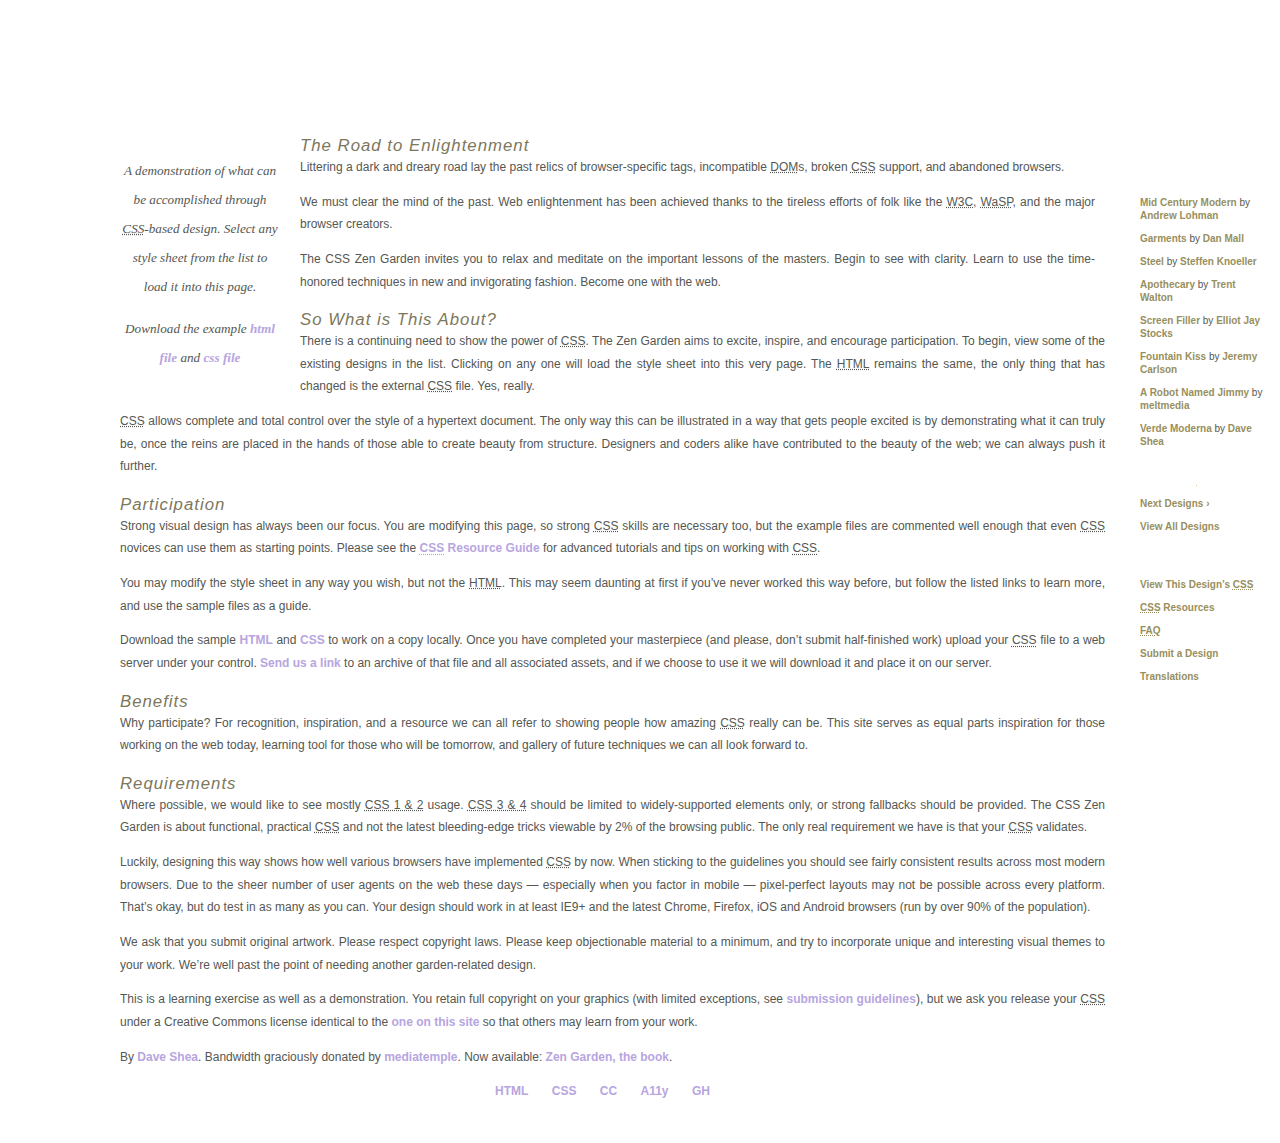
==== Zen/index.html @ 009deb2e "Zen" ====
<!DOCTYPE html>
<html lang="en">
<head>
	<meta charset="utf-8">
	<title>CSS Zen Garden: The Beauty of CSS Design</title>

	<link rel="stylesheet" media="screen" href="style.css?v=8may2013">
	<link rel="alternate" type="application/rss+xml" title="RSS" href="http://www.csszengarden.com/zengarden.xml">

	<meta name="viewport" content="width=device-width, initial-scale=1.0">
	<meta name="author" content="Dave Shea">
	<meta name="description" content="A demonstration of what can be accomplished visually through CSS-based design.">
	<meta name="robots" content="all">


	<!--[if lt IE 9]>
	<script src="script/html5shiv.js"></script>
	<![endif]-->
</head>

<!--



	View source is a feature, not a bug. Thanks for your curiosity and
	interest in participating!

	Here are the submission guidelines for the new and improved csszengarden.com:

	- CSS3? Of course! Prefix for ALL browsers where necessary.
	- go responsive; test your layout at multiple screen sizes.
	- your browser testing baseline: IE9+, recent Chrome/Firefox/Safari, and iOS/Android
	- Graceful degradation is acceptable, and in fact highly encouraged.
	- use classes for styling. Don't use ids.
	- web fonts are cool, just make sure you have a license to share the files. Hosted 
	  services that are applied via the CSS file (ie. Google Fonts) will work fine, but
	  most that require custom HTML won't. TypeKit is supported, see the readme on this
	  page for usage instructions: https://github.com/mezzoblue/csszengarden.com/

	And a few tips on building your CSS file:

	- use :first-child, :last-child and :nth-child to get at non-classed elements
	- use ::before and ::after to create pseudo-elements for extra styling
	- use multiple background images to apply as many as you need to any element
	- use the Kellum Method for image replacement, if still needed. http://goo.gl/GXxdI
	- don't rely on the extra divs at the bottom. Use ::before and ::after instead.

		
-->

<body id="css-zen-garden">
<div class="page-wrapper">

	<section class="intro" id="zen-intro">
		<header role="banner">
			<h1>CSS Zen Garden</h1>
			<h2>The Beauty of <abbr title="Cascading Style Sheets">CSS</abbr> Design</h2>
		</header>

		<div class="summary" id="zen-summary" role="article">
			<p>A demonstration of what can be accomplished through <abbr title="Cascading Style Sheets">CSS</abbr>-based design. Select any style sheet from the list to load it into this page.</p>
			<p>Download the example <a href="/examples/index" title="This page's source HTML code, not to be modified.">html file</a> and <a href="/examples/style.css" title="This page's sample CSS, the file you may modify.">css file</a></p>
		</div>

		<div class="preamble" id="zen-preamble" role="article">
			<h3>The Road to Enlightenment</h3>
			<p>Littering a dark and dreary road lay the past relics of browser-specific tags, incompatible <abbr title="Document Object Model">DOM</abbr>s, broken <abbr title="Cascading Style Sheets">CSS</abbr> support, and abandoned browsers.</p>
			<p>We must clear the mind of the past. Web enlightenment has been achieved thanks to the tireless efforts of folk like the <abbr title="World Wide Web Consortium">W3C</abbr>, <abbr title="Web Standards Project">WaSP</abbr>, and the major browser creators.</p>
			<p>The CSS Zen Garden invites you to relax and meditate on the important lessons of the masters. Begin to see with clarity. Learn to use the time-honored techniques in new and invigorating fashion. Become one with the web.</p>
		</div>
	</section>

	<div class="main supporting" id="zen-supporting" role="main">
		<div class="explanation" id="zen-explanation" role="article">
			<h3>So What is This About?</h3>
			<p>There is a continuing need to show the power of <abbr title="Cascading Style Sheets">CSS</abbr>. The Zen Garden aims to excite, inspire, and encourage participation. To begin, view some of the existing designs in the list. Clicking on any one will load the style sheet into this very page. The <abbr title="HyperText Markup Language">HTML</abbr> remains the same, the only thing that has changed is the external <abbr title="Cascading Style Sheets">CSS</abbr> file. Yes, really.</p>
			<p><abbr title="Cascading Style Sheets">CSS</abbr> allows complete and total control over the style of a hypertext document. The only way this can be illustrated in a way that gets people excited is by demonstrating what it can truly be, once the reins are placed in the hands of those able to create beauty from structure. Designers and coders alike have contributed to the beauty of the web; we can always push it further.</p>
		</div>

		<div class="participation" id="zen-participation" role="article">
			<h3>Participation</h3>
			<p>Strong visual design has always been our focus. You are modifying this page, so strong <abbr title="Cascading Style Sheets">CSS</abbr> skills are necessary too, but the example files are commented well enough that even <abbr title="Cascading Style Sheets">CSS</abbr> novices can use them as starting points. Please see the <a href="http://www.mezzoblue.com/zengarden/resources/" title="A listing of CSS-related resources"><abbr title="Cascading Style Sheets">CSS</abbr> Resource Guide</a> for advanced tutorials and tips on working with <abbr title="Cascading Style Sheets">CSS</abbr>.</p>
			<p>You may modify the style sheet in any way you wish, but not the <abbr title="HyperText Markup Language">HTML</abbr>. This may seem daunting at first if you&#8217;ve never worked this way before, but follow the listed links to learn more, and use the sample files as a guide.</p>
			<p>Download the sample <a href="/examples/index" title="This page's source HTML code, not to be modified.">HTML</a> and <a href="/examples/style.css" title="This page's sample CSS, the file you may modify.">CSS</a> to work on a copy locally. Once you have completed your masterpiece (and please, don&#8217;t submit half-finished work) upload your <abbr title="Cascading Style Sheets">CSS</abbr> file to a web server under your control. <a href="http://www.mezzoblue.com/zengarden/submit/" title="Use the contact form to send us your CSS file">Send us a link</a> to an archive of that file and all associated assets, and if we choose to use it we will download it and place it on our server.</p>
		</div>

		<div class="benefits" id="zen-benefits" role="article">
			<h3>Benefits</h3>
			<p>Why participate? For recognition, inspiration, and a resource we can all refer to showing people how amazing <abbr title="Cascading Style Sheets">CSS</abbr> really can be. This site serves as equal parts inspiration for those working on the web today, learning tool for those who will be tomorrow, and gallery of future techniques we can all look forward to.</p>
		</div>

		<div class="requirements" id="zen-requirements" role="article">
			<h3>Requirements</h3>
			<p>Where possible, we would like to see mostly <abbr title="Cascading Style Sheets, levels 1 and 2">CSS 1 &amp; 2</abbr> usage. <abbr title="Cascading Style Sheets, levels 3 and 4">CSS 3 &amp; 4</abbr> should be limited to widely-supported elements only, or strong fallbacks should be provided. The CSS Zen Garden is about functional, practical <abbr title="Cascading Style Sheets">CSS</abbr> and not the latest bleeding-edge tricks viewable by 2% of the browsing public. The only real requirement we have is that your <abbr title="Cascading Style Sheets">CSS</abbr> validates.</p>
			<p>Luckily, designing this way shows how well various browsers have implemented <abbr title="Cascading Style Sheets">CSS</abbr> by now. When sticking to the guidelines you should see fairly consistent results across most modern browsers. Due to the sheer number of user agents on the web these days &#8212; especially when you factor in mobile &#8212; pixel-perfect layouts may not be possible across every platform. That&#8217;s okay, but do test in as many as you can. Your design should work in at least IE9+ and the latest Chrome, Firefox, iOS and Android browsers (run by over 90% of the population).</p>
			<p>We ask that you submit original artwork. Please respect copyright laws. Please keep objectionable material to a minimum, and try to incorporate unique and interesting visual themes to your work. We&#8217;re well past the point of needing another garden-related design.</p>
			<p>This is a learning exercise as well as a demonstration. You retain full copyright on your graphics (with limited exceptions, see <a href="http://www.mezzoblue.com/zengarden/submit/guidelines/">submission guidelines</a>), but we ask you release your <abbr title="Cascading Style Sheets">CSS</abbr> under a Creative Commons license identical to the <a href="http://creativecommons.org/licenses/by-nc-sa/3.0/" title="View the Zen Garden's license information.">one on this site</a> so that others may learn from your work.</p>
			<p role="contentinfo">By <a href="http://www.mezzoblue.com/">Dave Shea</a>. Bandwidth graciously donated by <a href="http://www.mediatemple.net/">mediatemple</a>. Now available: <a href="http://www.amazon.com/exec/obidos/ASIN/0321303474/mezzoblue-20/">Zen Garden, the book</a>.</p>
		</div>

		<footer>
			<a href="http://validator.w3.org/check/referer" title="Check the validity of this site&#8217;s HTML" class="zen-validate-html">HTML</a>
			<a href="http://jigsaw.w3.org/css-validator/check/referer" title="Check the validity of this site&#8217;s CSS" class="zen-validate-css">CSS</a>
			<a href="http://creativecommons.org/licenses/by-nc-sa/3.0/" title="View the Creative Commons license of this site: Attribution-NonCommercial-ShareAlike." class="zen-license">CC</a>
			<a href="http://mezzoblue.com/zengarden/faq/#aaa" title="Read about the accessibility of this site" class="zen-accessibility">A11y</a>
			<a href="https://github.com/mezzoblue/csszengarden.com" title="Fork this site on Github" class="zen-github">GH</a>
		</footer>

	</div>


	<aside class="sidebar" role="complementary">
		<div class="wrapper">

			<div class="design-selection" id="design-selection">
				<h3 class="select">Select a Design:</h3>
				<nav role="navigation">
					<ul>
					<li>
						<a href="/221/" class="design-name">Mid Century Modern</a> by						<a href="http://andrewlohman.com/" class="designer-name">Andrew Lohman</a>
					</li>					<li>
						<a href="/220/" class="design-name">Garments</a> by						<a href="http://danielmall.com/" class="designer-name">Dan Mall</a>
					</li>					<li>
						<a href="/219/" class="design-name">Steel</a> by						<a href="http://steffen-knoeller.de" class="designer-name">Steffen Knoeller</a>
					</li>					<li>
						<a href="/218/" class="design-name">Apothecary</a> by						<a href="http://trentwalton.com" class="designer-name">Trent Walton</a>
					</li>					<li>
						<a href="/217/" class="design-name">Screen Filler</a> by						<a href="http://elliotjaystocks.com/" class="designer-name">Elliot Jay Stocks</a>
					</li>					<li>
						<a href="/216/" class="design-name">Fountain Kiss</a> by						<a href="http://jeremycarlson.com" class="designer-name">Jeremy Carlson</a>
					</li>					<li>
						<a href="/215/" class="design-name">A Robot Named Jimmy</a> by						<a href="http://meltmedia.com/" class="designer-name">meltmedia</a>
					</li>					<li>
						<a href="/214/" class="design-name">Verde Moderna</a> by						<a href="http://www.mezzoblue.com/" class="designer-name">Dave Shea</a>
					</li>					</ul>
				</nav>
			</div>

			<div class="design-archives" id="design-archives">
				<h3 class="archives">Archives:</h3>
				<nav role="navigation">
					<ul>
						<li class="next">
							<a href="/214/page1">
								Next Designs <span class="indicator">&rsaquo;</span>
							</a>
						</li>
						<li class="viewall">
							<a href="http://www.mezzoblue.com/zengarden/alldesigns/" title="View every submission to the Zen Garden.">
								View All Designs							</a>
						</li>
					</ul>
				</nav>
			</div>

			<div class="zen-resources" id="zen-resources">
				<h3 class="resources">Resources:</h3>
				<ul>
					<li class="view-css">
						<a href="style.css" title="View the source CSS file of the currently-viewed design.">
							View This Design&#8217;s <abbr title="Cascading Style Sheets">CSS</abbr>						</a>
					</li>
					<li class="css-resources">
						<a href="http://www.mezzoblue.com/zengarden/resources/" title="Links to great sites with information on using CSS.">
							<abbr title="Cascading Style Sheets">CSS</abbr> Resources						</a>
					</li>
					<li class="zen-faq">
						<a href="http://www.mezzoblue.com/zengarden/faq/" title="A list of Frequently Asked Questions about the Zen Garden.">
							<abbr title="Frequently Asked Questions">FAQ</abbr>						</a>
					</li>
					<li class="zen-submit">
						<a href="http://www.mezzoblue.com/zengarden/submit/" title="Send in your own CSS file.">
							Submit a Design						</a>
					</li>
					<li class="zen-translations">
						<a href="http://www.mezzoblue.com/zengarden/translations/" title="View translated versions of this page.">
							Translations						</a>
					</li>
				</ul>
			</div>
		</div>
	</aside>


</div>

<!--

	These superfluous divs/spans were originally provided as catch-alls to add extra imagery.
	These days we have full ::before and ::after support, favour using those instead.
	These only remain for historical design compatibility. They might go away one day.
		
-->
<div class="extra1" role="presentation"></div><div class="extra2" role="presentation"></div><div class="extra3" role="presentation"></div>
<div class="extra4" role="presentation"></div><div class="extra5" role="presentation"></div><div class="extra6" role="presentation"></div>

</body>
</html>
---- Zen/style.css ----
/* css Zen Garden default style v1.02 */
/* css released under Creative Commons License - http://creativecommons.org/licenses/by-nc-sa/1.0/  */

/* This file based on 'Tranquille' by Dave Shea */
/* You may use this file as a foundation for any new work, but you may find it easier to start from scratch. */
/* Not all elements are defined in this file, so you'll most likely want to refer to the xhtml as well. */

/* Your images should be linked as if the CSS file sits in the same folder as the images. ie. no paths. */


/* basic elements */
html {
	margin: 0;
	padding: 0;
	}
body { 
	font: 75% georgia, sans-serif;
	line-height: 1.88889;
	color: #555753; 
	background: #fff url(http://csszengarden.com/001/blossoms.jpg) no-repeat bottom right; 
	margin: 0; 
	padding: 0;
	}
p { 
	margin-top: 0; 
	text-align: justify;
	}
h3 { 
	font: italic normal 1.4em georgia, sans-serif;
	letter-spacing: 1px; 
	margin-bottom: 0; 
	color: #7D775C;
	}
a:link { 
	font-weight: bold; 
	text-decoration: none; 
	color: #B7A5DF;
	}
a:visited { 
	font-weight: bold; 
	text-decoration: none; 
	color: #D4CDDC;
	}
a:hover, a:focus, a:active { 
	text-decoration: underline; 
	color: #9685BA;
	}
abbr {
	border-bottom: none;
	}


/* specific divs */
.page-wrapper { 
	background: url(http://csszengarden.com/001/zen-bg.jpg) no-repeat top left; 
	padding: 0 175px 0 110px;  
	margin: 0; 
	position: relative;
	}

.intro { 
	min-width: 470px;
	width: 100%;
	}

header h1 { 
	background: transparent url(http://csszengarden.com/001/h1.gif) no-repeat top left;
	margin-top: 10px;
	display: block;
	width: 219px;
	height: 87px;
	float: left;

	text-indent: 100%;
	white-space: nowrap;
	overflow: hidden;
	}
header h2 { 
	background: transparent url(http://csszengarden.com/001/h2.gif) no-repeat top left; 
	margin-top: 58px; 
	margin-bottom: 40px; 
	width: 200px; 
	height: 18px; 
	float: right;

	text-indent: 100%;
	white-space: nowrap;
	overflow: hidden;
	}
header {
	padding-top: 20px;
	height: 87px;
}

.summary {
	clear: both; 
	margin: 20px 20px 20px 10px; 
	width: 160px; 
	float: left;
	}
.summary p {
	font: italic 1.1em/2.2 georgia; 
	text-align: center;
	}

.preamble {
	clear: right; 
	padding: 0px 10px 0 10px;
	}
.supporting {	
	padding-left: 10px; 
	margin-bottom: 40px;
	}

footer { 
	text-align: center; 
	}
footer a:link, footer a:visited { 
	margin-right: 20px; 
	}

.sidebar {
	margin-left: 600px; 
	position: absolute; 
	top: 0; 
	right: 0;
	}
.sidebar .wrapper { 
	font: 10px verdana, sans-serif; 
	background: transparent url(http://csszengarden.com/001/paper-bg.jpg) top left repeat-y; 
	padding: 10px; 
	margin-top: 150px; 
	width: 130px; 
	}
.sidebar h3.select { 
	background: transparent url(http://csszengarden.com/001/h3.gif) no-repeat top left; 
	margin: 10px 0 5px 0; 
	width: 97px; 
	height: 16px; 

	text-indent: 100%;
	white-space: nowrap;
	overflow: hidden;
	}
.sidebar h3.archives { 
	background: transparent url(http://csszengarden.com/001/h5.gif) no-repeat top left; 
	margin: 25px 0 5px 0; 
	width:57px; 
	height: 14px; 

	text-indent: 100%;
	white-space: nowrap;
	overflow: hidden;
	}
.sidebar h3.resources { 
	background: transparent url(http://csszengarden.com/001/h6.gif) no-repeat top left; 
	margin: 25px 0 5px 0; 
	width:63px; 
	height: 10px; 

	text-indent: 100%;
	white-space: nowrap;
	overflow: hidden;
	}


.sidebar ul {
	margin: 0;
	padding: 0;
	}
.sidebar li {
	line-height: 1.3em; 
	background: transparent url(http://csszengarden.com/001/cr1.gif) no-repeat top center; 
	display: block; 
	padding-top: 5px; 
	margin-bottom: 5px;
	list-style-type: none;
	}
.sidebar li a:link {
	color: #988F5E;
	}
.sidebar li a:visited {
	color: #B3AE94;
	}


.extra1 {
	background: transparent url(http://csszengarden.com/001/cr2.gif) top left no-repeat; 
	position: absolute; 
	top: 40px; 
	right: 0; 
	width: 148px; 
	height: 110px;
	}
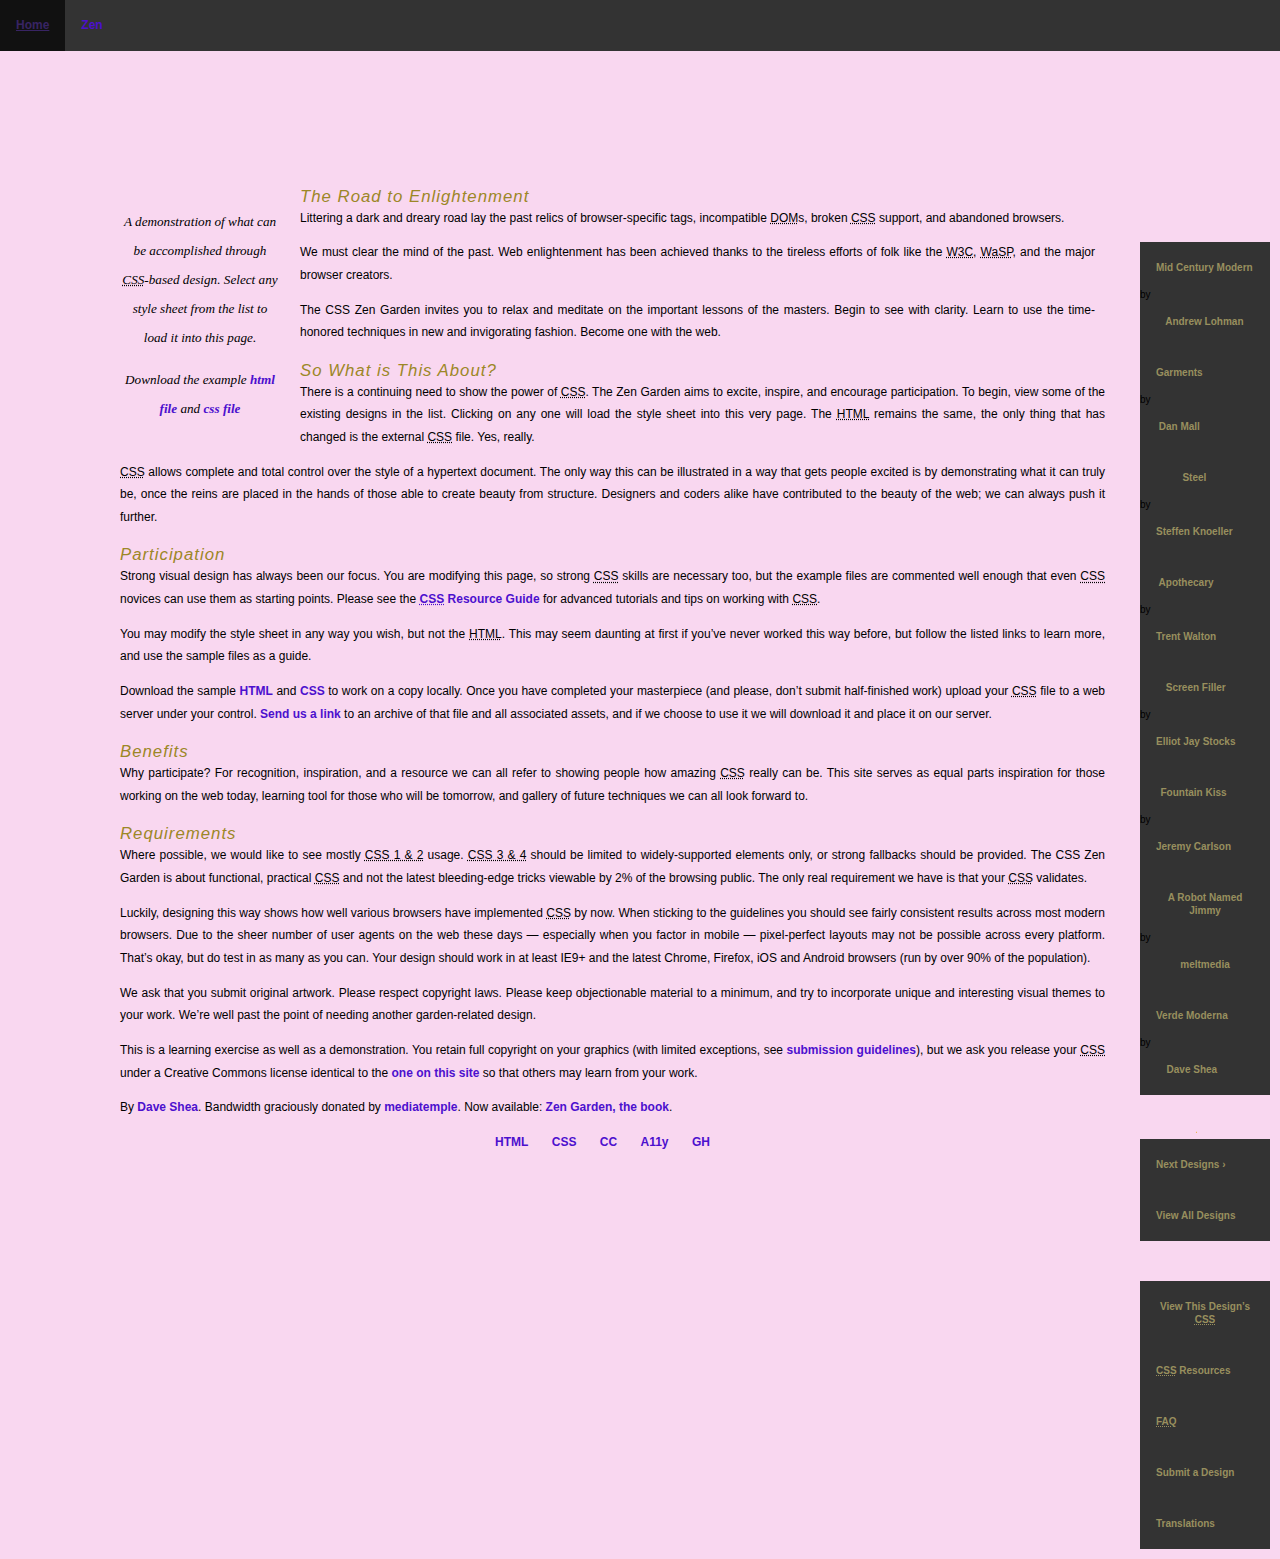
==== commit aea48139: "." ====
--- a/Zen/index.html
+++ b/Zen/index.html
@@ -1,6 +1,32 @@
 <!DOCTYPE html>
 <html lang="en">
 <head>
+		<style>
+                ul {
+                  list-style-type: none;
+                  margin: 0;
+                  padding: 0;
+                  overflow: hidden;
+                  background-color: #333;
+                }
+                
+                li {
+                  float: left;
+                }
+                
+                li a {
+                  display: block;
+                  color: white;
+                  text-align: center;
+                  padding: 14px 16px;
+                  text-decoration: none;
+                }
+                
+                li a:hover {
+                  background-color: #111;
+                }
+                </style>
+
 	<meta charset="utf-8">
 	<title>CSS Zen Garden: The Beauty of CSS Design</title>
 
@@ -49,6 +75,10 @@
 -->
 
 <body id="css-zen-garden">
+		<ul>
+                <li><a class="active" href="index.html">Home</a></li>
+                <li><a class="active" href="Zen/index.html">Zen</a></li>
+              </ul>
 <div class="page-wrapper">
 
 	<section class="intro" id="zen-intro">
--- a/Zen/style.css
+++ b/Zen/style.css
@@ -16,8 +16,8 @@
 body { 
 	font: 75% georgia, sans-serif;
 	line-height: 1.88889;
-	color: #555753; 
-	background: #fff url(http://csszengarden.com/001/blossoms.jpg) no-repeat bottom right; 
+	color: #000000; 
+	background: rgba(245, 189, 231, 0.61) no-repeat bottom right; 
 	margin: 0; 
 	padding: 0;
 	}
@@ -29,21 +29,21 @@
 	font: italic normal 1.4em georgia, sans-serif;
 	letter-spacing: 1px; 
 	margin-bottom: 0; 
-	color: #7D775C;
+	color: rgb(156, 135, 39);
 	}
 a:link { 
 	font-weight: bold; 
 	text-decoration: none; 
-	color: #B7A5DF;
+	color: rgb(76, 16, 206);
 	}
 a:visited { 
 	font-weight: bold; 
 	text-decoration: none; 
-	color: #D4CDDC;
+	color: rgb(150, 69, 241);
 	}
 a:hover, a:focus, a:active { 
 	text-decoration: underline; 
-	color: #9685BA;
+	color: rgb(56, 36, 99);
 	}
 abbr {
 	border-bottom: none;
@@ -52,7 +52,6 @@
 
 /* specific divs */
 .page-wrapper { 
-	background: url(http://csszengarden.com/001/zen-bg.jpg) no-repeat top left; 
 	padding: 0 175px 0 110px;  
 	margin: 0; 
 	position: relative;
@@ -127,7 +126,6 @@
 	}
 .sidebar .wrapper { 
 	font: 10px verdana, sans-serif; 
-	background: transparent url(http://csszengarden.com/001/paper-bg.jpg) top left repeat-y; 
 	padding: 10px; 
 	margin-top: 150px; 
 	width: 130px; 
